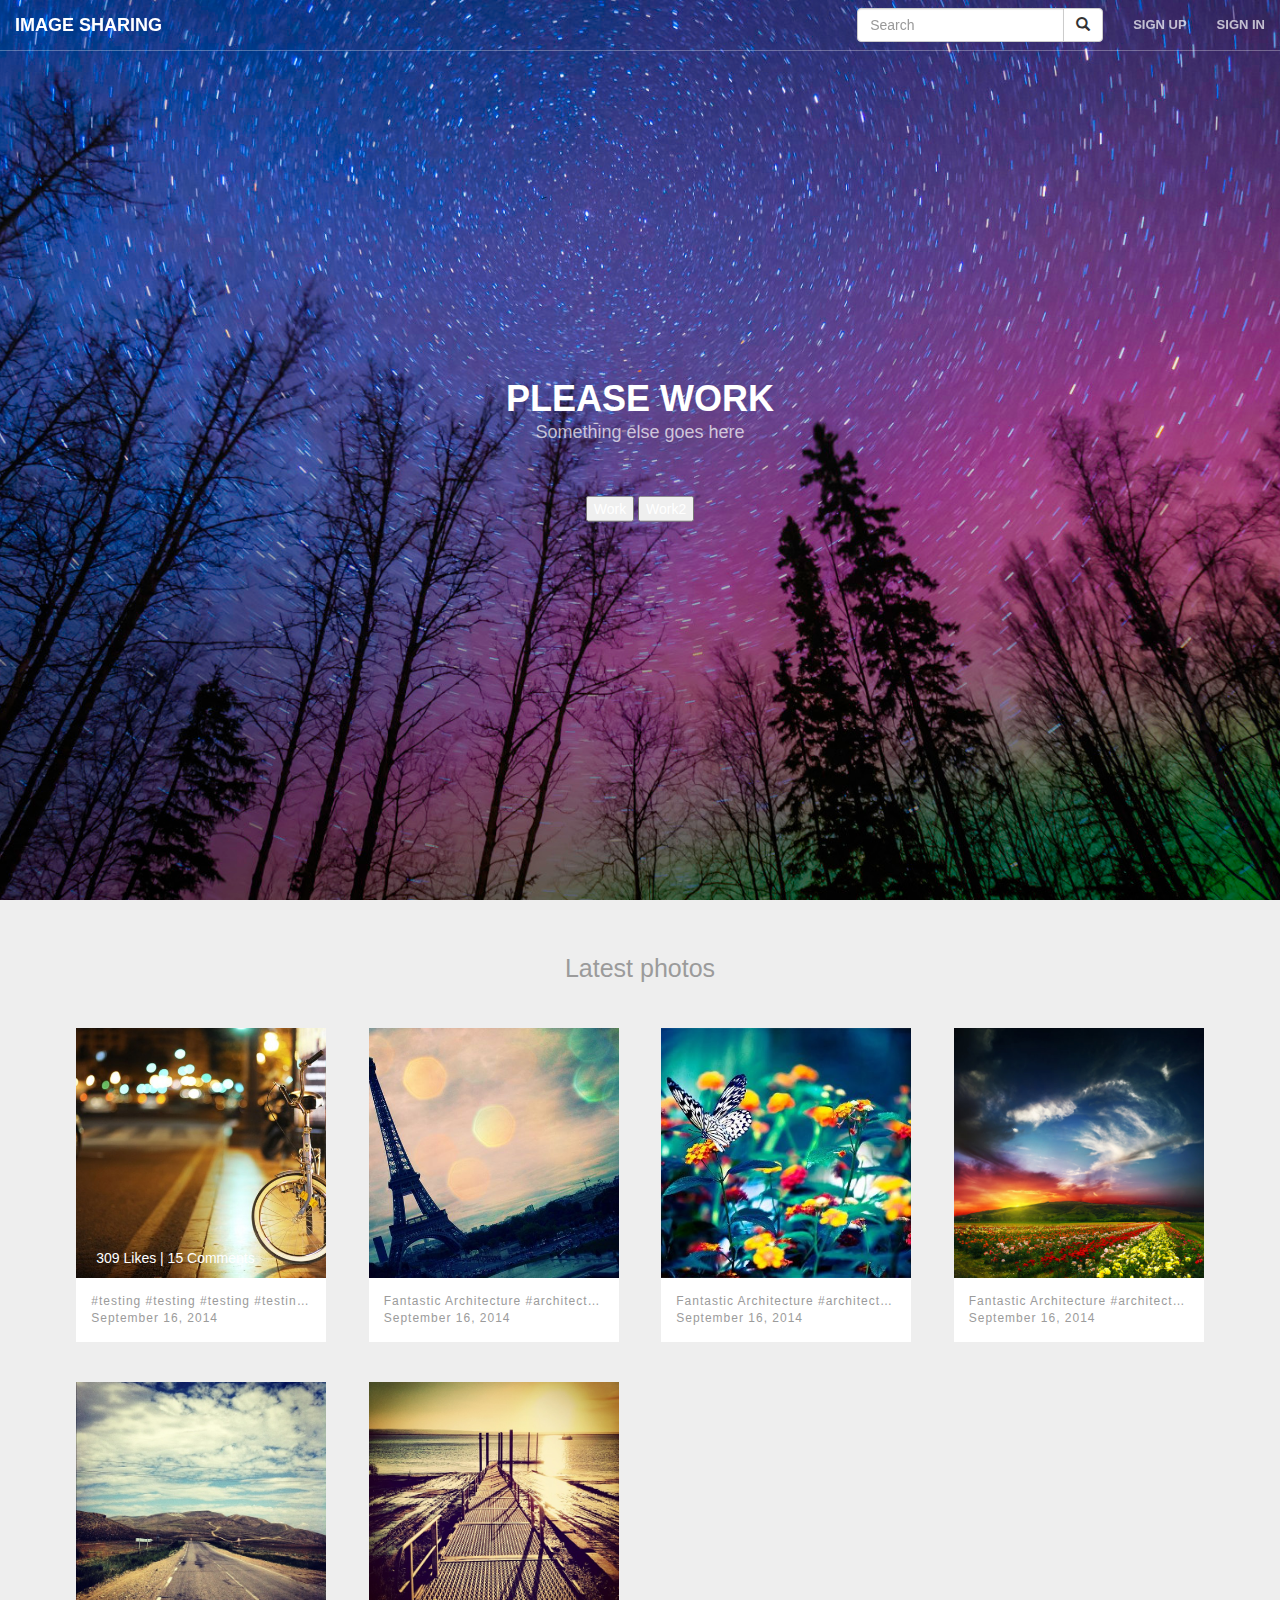
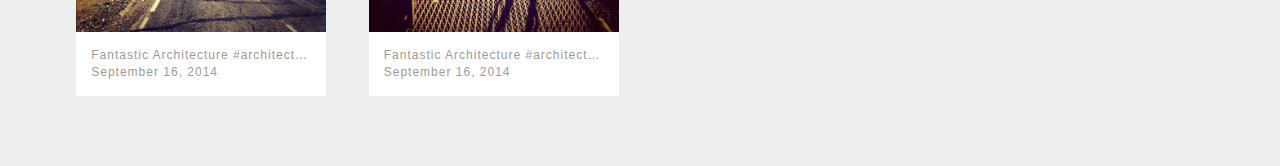
==== web/index.html @ 9ea5900d "jjkn" ====
<!DOCTYPE html>
<html lang="en">

    <head>
        <title>Image Sharing</title>
        <meta charset="utf-8">
        <meta name="viewport" content="width=device-width, initial-scale=1">
        <meta name="description" content="ImageSharing">
        <meta name="author" content="Group 8">

        <!--    Bootstrap-->
        <link rel="stylesheet" href="css/bootstrap/bootstrap.min.css">
        <!--    Main CSS-->
        <link rel="stylesheet" href="css/main.css">
        <!--    Custom Fonts-->

        <!--    Javascript-->
        <script src="js/jquery-2.1.4.min.js"></script>
        <script src="js/bootstrap/bootstrap.min.js"></script>
        <script src="js/main.js"></script>
        <script src="js/jquery.xml2json.js" type="text/javascript" language="javascript"></script>
    </head>

    <body>

        <nav id="mainNav" class="navbar navbar-default navbar-fixed-top">
            <div class="container-fluid">
                <div class="navbar-header">
                    <button type="button" class="navbar-toggle collapsed" data-toggle="collapse" data-target="#bs-example-navbar-collapse-1">
                        <span class="sr-only">Toggle navigation</span>
                        <span class="icon-bar"></span>
                        <span class="icon-bar"></span>
                        <span class="icon-bar"></span>
                    </button>
                    <a class="navbar-brand" href="index.html">Image Sharing</a>
                </div>
                <div class="collapse navbar-collapse" id="bs-example-navbar-collapse-1">
                    <ul class="nav navbar-nav navbar-right">
                        <!--                    <li><a href="#">Search</a></li>-->
                        <li><a href="#" id="signUp">Sign Up</a></li>
                        <li><a href="#" id="signIn">Sign In</a></li>
                        <li><a href="#" id="upload">Upload</a></li>
                        <li><a href="#" id="myPhotos">My photos</a></li>
                        <li><a href="#" id="logOut">Log Out</a></li>
                    </ul>
                    <div class="col-sm-3 col-md-3 pull-right">
                        <form class="navbar-form" role="search">
                            <div class="input-group">
                                <input type="text" class="form-control" placeholder="Search" id="searchInput" name="q">
                                <div class="input-group-btn">
                                    <button class="btn btn-default" type="submit" id="searchButton"><i class="glyphicon glyphicon-search"></i></button>
                                </div>
                            </div>
                        </form>
                    </div>
                </div>
            </div>
        </nav>

        <div class="modal fade" id="myMod2" tabindex="-1" role="dialog">
            <div class="modal-dialog">
                <div class="modal-content">
                    <div class="modal-header">
                        <button type="button" class="close" data-dismiss="modal" aria-label="Close"><span aria-hidden="true">&times;</span></button>
                        <h4 class="modal-title">Image Share</h4>
                    </div>
                    <div class="modal-body">


                        <form class="form-horizontal" role="form" action="upload" method="post" enctype="multipart/form-data">
                            <div class="form-group required">
                                <label  class="col-sm-2 control-label"
                                        for="tag">Tag</label>
                                <div class="col-sm-10">
                                    <input type="text" class="form-control"
                                           id="tagInput" name="tagInput" placeholder="Tag"/>
                                </div>
                            </div>


                            <div class="form-group required">
                                <label  class="col-sm-2 control-label"
                                        for="des">Description</label>
                                <div class="col-sm-10">
                                    <input type="text" class="form-control"
                                           id="desInput" name="desInput" placeholder="Description"/>
                                </div>
                            </div>

                            <div class="form-group required">
                                <div class="col-sm-offset-2 col-sm-10">
                                    <div class="input-group">
                                        <span class="input-group-btn">
                                            <span class="btn btn-default btn-file">
                                                Browse <input type="file" name="file">
                                            </span>
                                        </span>
                                        <input id="input-image" type="text" class="form-control" readonly>
                                    </div>
                                    <input type="submit" value="Upload" />
                                </div>
                            </div>
                            <input id="userID" name="userID" type="hidden" value="">
                        </form>
                    </div>
                    <div class="modal-footer">

                    </div>
                </div><!-- /.modal-content -->
            </div><!-- /.modal-dialog -->
        </div><!-- /.modal -->

        <div class="modal fade" id="myMod1" tabindex="-1" role="dialog">
            <div class="modal-dialog">
                <div class="modal-content">
                    <div class="modal-header">
                        <button type="button" class="close" data-dismiss="modal" aria-label="Close"><span aria-hidden="true">&times;</span></button>
                        <h4 class="modal-title">Sign Up</h4>
                    </div>
                    <div class="modal-body">


                        <form class="form-horizontal" role="form">
                            <div class="form-group required">
                                <label class="col-sm-2 control-label" for="inputEmail3">Username</label>
                                <div class="col-sm-10">
                                    <input type="text" class="form-control" id="inputUsernameSignup" name="username" placeholder="Username" />
                                </div>
                            </div>
                            <div class="form-group required">
                                <label class="col-sm-2 control-label" for="inputPassword3">Password</label>
                                <div class="col-sm-10">
                                    <input type="password" class="form-control" id="inputPasswordSignup" name="password" placeholder="Password" />
                                </div>
                            </div>

                            <div class="form-group required">
                                <label class="col-sm-2 control-label" for="inputPassword3">Confirm Password</label>
                                <div class="col-sm-10">
                                    <input type="password" class="form-control" id="inputPassword3" placeholder="Password" />
                                </div>
                            </div>

                            <div class="form-group required">
                                <label class="col-sm-2 control-label" for="inputEmail3">Email</label>
                                <div class="col-sm-10">
                                    <input type="email" class="form-control" id="inputEmailSignup" name="email" placeholder="Email" />
                                </div>
                            </div>

                            <div class="form-group">
                                <div class="col-sm-offset-2 col-sm-10">
                                    <button type="submit" class="btn btn-default" id="signUpButton">Submit</button>
                                </div>
                            </div>
                        </form>
                    </div>
                    <div class="modal-footer">

                    </div>
                </div>
                <!-- /.modal-content -->
            </div>
            <!-- /.modal-dialog -->
        </div>
        <!-- /.modal -->

        <div class="modal fade" id="myMod" tabindex="-1" role="dialog">
            <div class="modal-dialog">
                <div class="modal-content">
                    <div class="modal-header">
                        <button type="button" class="close" data-dismiss="modal" aria-label="Close"><span aria-hidden="true">&times;</span></button>
                        <h4 class="modal-title">Log In</h4>
                    </div>
                    <div class="modal-body">


                        <form class="form-horizontal" role="form">
                            <div class="form-group required">
                                <label class="col-sm-2 control-label" for="inputEmail3">Username</label>
                                <div class="col-sm-10">
                                    <input type="text" class="form-control" id="inputUsernameLogin" placeholder="Username" />
                                </div>
                            </div>
                            <div class="form-group required">
                                <label class="col-sm-2 control-label" for="inputPassword3">Password</label>
                                <div class="col-sm-10">
                                    <input type="password" class="form-control" id="inputPasswordLogin" placeholder="Password" />
                                </div>
                            </div>
                            <div class="form-group">
                                <div class="col-sm-offset-2 col-sm-10">
                                    <div class="checkbox">
                                        <label>
                                            <input type="checkbox" /> Remember me
                                        </label>
                                    </div>
                                </div>
                            </div>
                            <div class="form-group">
                                <div class="col-sm-offset-2 col-sm-10">
                                    <button class="btn btn-default" id="logInButton">Sign in</button>
                                </div>
                            </div>
                        </form>
                    </div>
                    <div class="modal-footer">

                    </div>
                </div>
                <!-- /.modal-content -->
            </div>
            <!-- /.modal-dialog -->
        </div>
        <!-- /.modal -->

        <header>
            <div class="header-content">
                <div class="header-content-inner">
                    <h1>Please work</h1>
                    <p>Something else goes here</p>
                    <button id="workpls">Work</button>
                    <button id="workpls2">Work2</button>
                </div>
            </div>
        </header>

        <section id="gallery" class="photo-container">
            <div class="container">
                <p>Latest photos</p>
                <div class="row">
                    <div id="image-feed">
                        <!-- The following HTML will be our template inside instafeed -->
                        <div class="col-xs-12 col-sm-6 col-md-4 col-lg-3">
                            <div class="photo-box">
                                <div class="image-wrap">
                                    <img class="img-responsive" src="images/test/3-night-photography.preview.jpg">
                                    <div class="likes">309 Likes | 15 Comments</div>

                                </div>
                                <div class="description">
                                    #testing #testing #testing #testing #testing #testing #testing
                                    <div class="date">September 16, 2014</div>
                                </div>
                            </div>
                        </div>
                        <div class="col-xs-12 col-sm-6 col-md-4 col-lg-3">
                            <div class="photo-box">
                                <figure class="image-wrap">
                                    <img class="img-responsive" src="images/test/Beautiful-Inspirational-Paris-Photography-7.jpg">
                                    <!--                                <div class="likes">309 Likes</div>-->

                                    <div class="description">
                                        Fantastic Architecture #architecture #testing
                                        <div class="date">September 16, 2014</div>
                                    </div>
                            </div>
                        </div>
                        <div class="col-xs-12 col-sm-6 col-md-4 col-lg-3">
                            <div class="photo-box">
                                <div class="image-wrap">
                                    <img class="img-responsive" src="images/test/Classic-and-Colorful-Photography.jpg">
                                    <!--                                <div class="likes">309 Likes</div>-->
                                </div>
                                <div class="description">
                                    Fantastic Architecture #architecture #testing
                                    <div class="date">September 16, 2014</div>
                                </div>
                            </div>
                        </div>
                        <div class="col-xs-12 col-sm-6 col-md-4 col-lg-3">
                            <div class="photo-box">
                                <div class="image-wrap">
                                    <img class="img-responsive" src="images/test/colorfulnature-5.jpg">
                                    <!--                                <div class="likes">309 Likes</div>-->
                                </div>
                                <div class="description">
                                    Fantastic Architecture #architecture #testing
                                    <div class="date">September 16, 2014</div>
                                </div>
                            </div>
                        </div>
                        <div class="col-xs-12 col-sm-6 col-md-4 col-lg-3">
                            <div class="photo-box">
                                <div class="image-wrap">
                                    <img class="img-responsive" src="images/test/nature125.jpg">
                                    <!--                                <div class="likes">309 Likes</div>-->
                                </div>
                                <div class="description">
                                    Fantastic Architecture #architecture #testing
                                    <div class="date">September 16, 2014</div>
                                </div>
                            </div>
                        </div>
                        <div class="col-xs-12 col-sm-6 col-md-4 col-lg-3">
                            <div class="photo-box">
                                <div class="image-wrap">
                                    <img class="img-responsive" src="images/test/nature182.jpg">
                                    <!--                                <div class="likes">309 Likes</div>-->
                                </div>
                                <div class="description">
                                    Fantastic Architecture #architecture #testing
                                    <div class="date">September 16, 2014</div>
                                </div>
                            </div>
                        </div>
                    </div>
                </div>
            </div>

        </section>
    </body>

</html>
---- web/css/main.css ----
html,
body {
    width: 100%;
    height: 100%;
}

.btn-file {
    position: relative;
    overflow: hidden;
}

.btn-file input[type=file] {
    position: absolute;
    top: 0;
    right: 0;
    min-width: 100%;
    min-height: 100%;
    font-size: 100px;
    text-align: right;
    filter: alpha(opacity=0);
    opacity: 0;
    outline: none;
    background: white;
    cursor: inherit;
    display: block;
}


input[readonly] {
  background-color: white !important;
  cursor: text !important;
}

.photo-container {
    background-color: #eeeeee;
}

.photo-box {
    margin: 20px auto;
    max-width: 250px;
}

.image-wrap {
    position: relative;
}

.image-wrap img {
    width: 250px;
    height: 250px;
    object-fit: cover;
    text-align: center;
}

.likes {
    position: absolute;
    bottom: 5px;
    left: 15px;
    padding: 5px;
    color: #ffffff;
}

.description {
    /*    font-family: $sub-font;*/
    font-size: 12px;
    background: #ffffff;
    color: #9b9b9b;
    letter-spacing: 1px;
    padding: 15px;
    /*    height: 75px;*/
    overflow: hidden;
    white-space: nowrap;
    text-overflow: ellipsis;
}

hr {
    max-width: 50px;
    border-color: #f05f40;
    border-width: 3px;
}

hr.light {
    border-color: #fff;
}

a {
    color: #f05f40;
    -webkit-transition: all .35s;
    -moz-transition: all .35s;
    transition: all .35s;
}

a:hover,
a:focus {
    color: #eb3812;
}


/*
h1,
h2,
h3,
h4,
h5,
h6 {
    font-family: 'Open Sans', 'Helvetica Neue', Arial, sans-serif;
}
*/

p {
    margin-bottom: 20px;
    font-size: 16px;
    line-height: 1.5;
}


/*

.bg-primary {
    background-color: #f05f40;
}

.bg-dark {
    color: #fff;
    background-color: #222;
}

.text-faded {
    color: rgba(255, 255, 255, .7);
}
*/

section {
    padding: 50px 0;
}

.container p {
    color: #9b9b9b;
    text-align: center;
    font-size: 25px;
}


/*

aside {
    padding: 50px 0;
}

.no-padding {
    padding: 0;
}
*/

.navbar-default {
    border-color: rgba(34, 34, 34, .05);
    font-family: 'Open Sans', 'Helvetica Neue', Arial, sans-serif;
    background-color: #252525;
    -webkit-transition: all .35s;
    -moz-transition: all .35s;
    transition: all .35s;
}

.navbar-default .navbar-header .navbar-brand {
    text-transform: uppercase;
    font-family: 'Open Sans', 'Helvetica Neue', Arial, sans-serif;
    font-weight: 700;
    color: #ffffff;
}

.navbar-default .navbar-header .navbar-brand:hover,
.navbar-default .navbar-header .navbar-brand:focus {
    color: #eb3812;
}

.navbar-default .nav > li>a,
.navbar-default .nav>li>a:focus {
    text-transform: uppercase;
    font-size: 13px;
    font-weight: 700;
    color: #ffffff;
}

.navbar-default .nav > li>a:hover,
.navbar-default .nav>li>a:focus:hover {
    color: #f05f40;
}

.navbar-default .nav > li.active>a,
.navbar-default .nav>li.active>a:focus {
    color: #f05f40!important;
    background-color: transparent;
}

.navbar-default .nav > li.active>a:hover,
.navbar-default .nav>li.active>a:focus:hover {
    background-color: transparent;
}

.navbar-default .navbar-toggle .icon-bar {
    background-color: rgba(255, 255, 255, 0.7);
}

.navbar-default .navbar-toggle {
    border-color: rgba(255, 255, 255, 0.7);
}

.form-group.required .control-label:after {
    content: "*";
    color: red;
}

@media(min-width:768px) {
    .navbar-default {
        border-color: rgba(255, 255, 255, .3);
        background-color: transparent;
        -webkit-transition: background .5s ease-in-out, padding .5s ease-in-out;
        -moz-transition: background .5s ease-in-out, padding .5s ease-in-out;
        transition: background .5s ease-in-out, padding .5s ease-in-out;
    }
    .navbar-form {
        float: right;
        padding: 0;
    }
    .form-group.required .control-label:after {
        content: "*";
        color: red;
    }
    /*
    .form-control {
    background-color: #ffffff;
    border-radius: 10px;
    border: 1px solid #555555;
    color: #black;
}

.btn {
    color: #000000;
    border-radius: 10px;
}
*/
    .top-nav-collapse {
        background: #252525;
    }
    .navbar-default .navbar-header .navbar-brand {
        color: rgba(255, 255, 255, .7);
    }
    .navbar-default .navbar-header .navbar-brand:hover,
    .navbar-default .navbar-header .navbar-brand:focus {
        color: #fff;
    }
    .navbar-default .nav > li>a,
    .navbar-default .nav>li>a:focus {
        color: rgba(255, 255, 255, .7);
    }
    .navbar-default .nav > li>a:hover,
    .navbar-default .nav>li>a:focus:hover {
        color: #fff;
    }
    .navbar-default.affix {
        border-color: rgba(34, 34, 34, .05);
        background-color: #fff;
    }
    .navbar-default.affix .navbar-header .navbar-brand {
        font-size: 14px;
        color: #f05f40;
    }
    .navbar-default.affix .navbar-header .navbar-brand:hover,
    .navbar-default.affix .navbar-header .navbar-brand:focus {
        color: #eb3812;
    }
    .navbar-default.affix .nav > li>a,
    .navbar-default.affix .nav>li>a:focus {
        color: #222;
    }
    .navbar-default.affix .nav > li>a:hover,
    .navbar-default.affix .nav>li>a:focus:hover {
        color: #f05f40;
    }
}

header {
    position: relative;
    width: 100%;
    min-height: auto;
    text-align: center;
    color: #fff;
    background-image: url(../images/header_shadow.jpg);
    background-position: center;
    -webkit-background-size: cover;
    -moz-background-size: cover;
    background-size: cover;
    -o-background-size: cover;
}

header .header-content {
    position: relative;
    width: 100%;
    padding: 100px 15px;
    text-align: center;
}

header .header-content .header-content-inner h1 {
    margin-top: 0;
    margin-bottom: 0;
    text-transform: uppercase;
    font-weight: 700;
}

header .header-content .header-content-inner hr {
    margin: 30px auto;
}

header .header-content .header-content-inner p {
    margin-bottom: 50px;
    font-size: 16px;
    font-weight: 300;
    color: rgba(255, 255, 255, .7);
}

@media(min-width:768px) {
    header {
        min-height: 100%;
    }
    header .header-content {
        position: absolute;
        top: 50%;
        padding: 0 50px;
        -webkit-transform: translateY(-50%);
        -ms-transform: translateY(-50%);
        transform: translateY(-50%);
    }
    header .header-content .header-content-inner {
        margin-right: auto;
        margin-left: auto;
        max-width: 1000px;
    }
    header .header-content .header-content-inner p {
        margin-right: auto;
        margin-left: auto;
        max-width: 80%;
        font-size: 18px;
    }
}
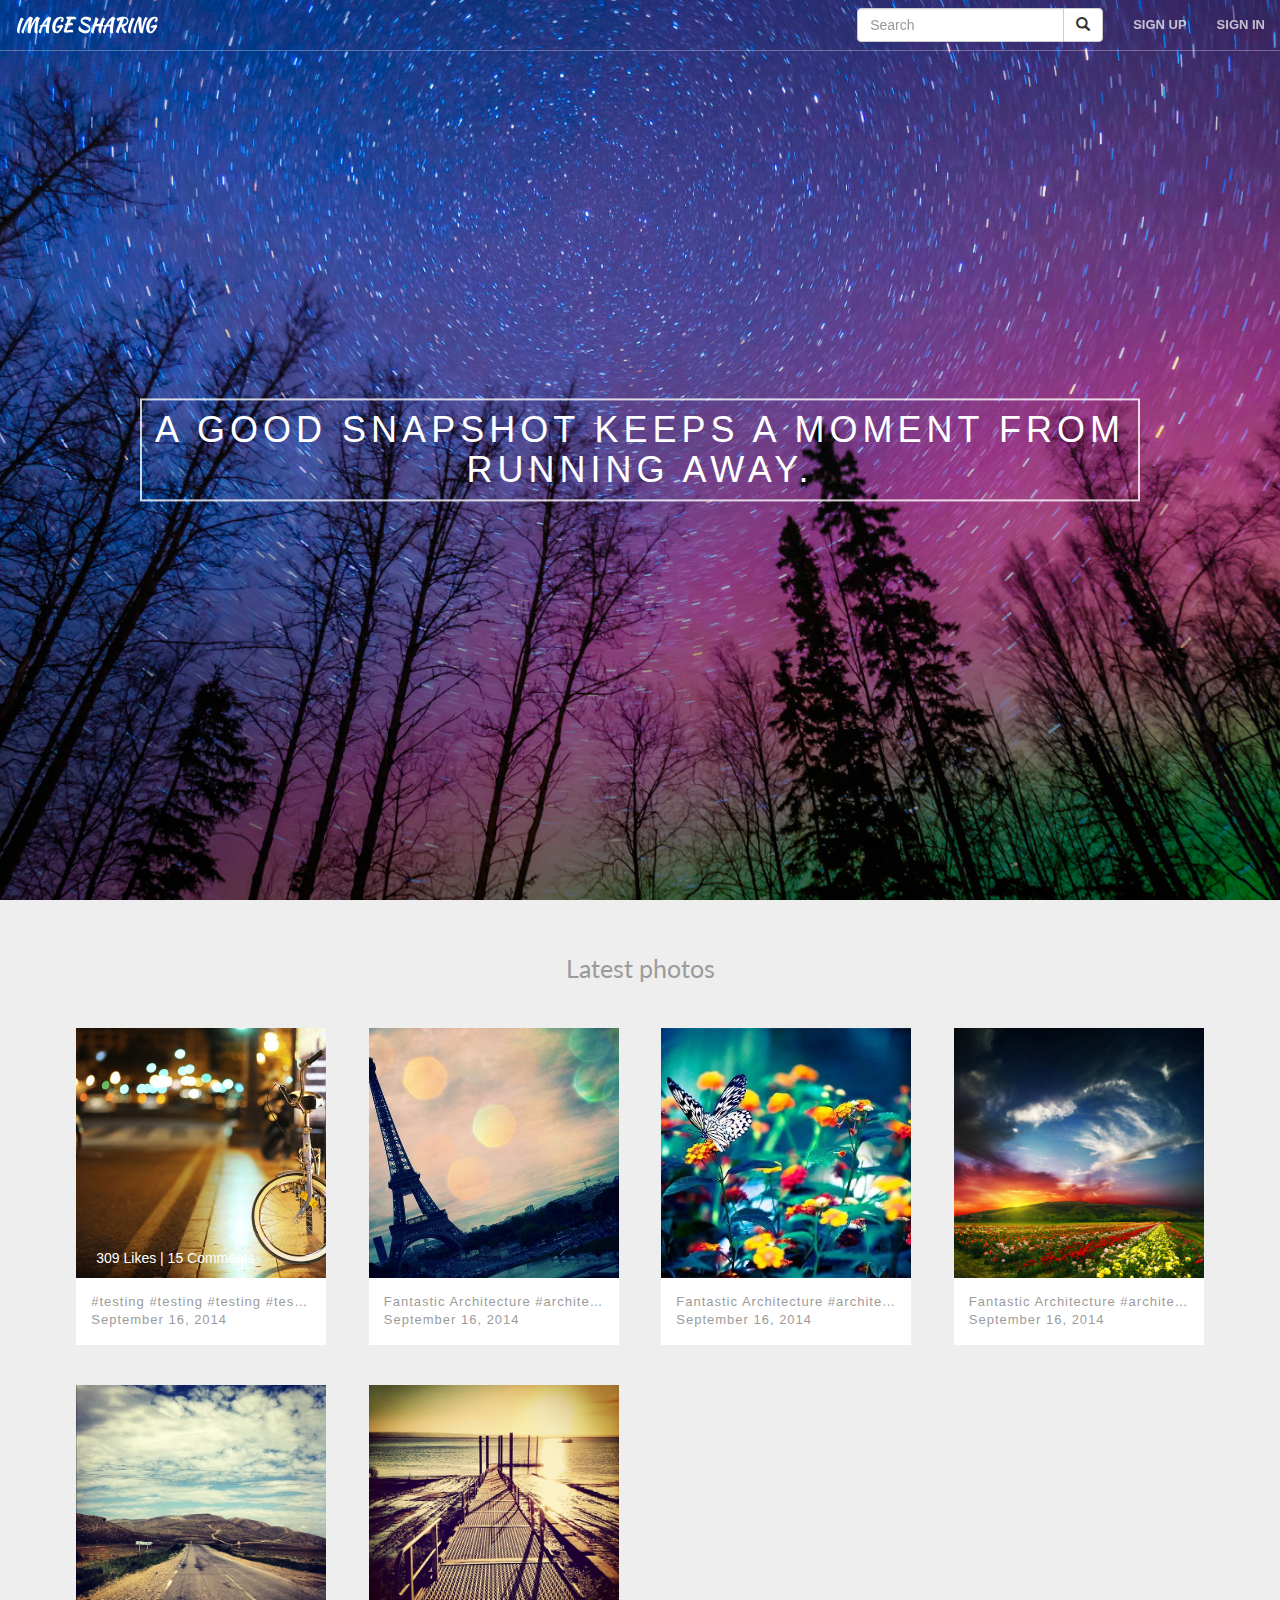
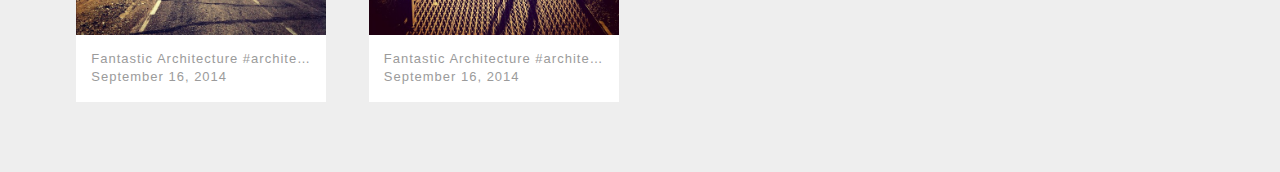
==== commit 3ac0cfe7: "add some colors/styles to the layout" ====
--- a/web/index.html
+++ b/web/index.html
@@ -13,7 +13,8 @@
         <!--    Main CSS-->
         <link rel="stylesheet" href="css/main.css">
         <!--    Custom Fonts-->
-
+        <link rel="stylesheet" href="css/font-awesome.min.css">
+        <link href='http://fonts.googleapis.com/css?family=Lato:400,700|Kaushan+Script|Montserrat' rel='stylesheet' type='text/css'>
         <!--    Javascript-->
         <script src="js/jquery-2.1.4.min.js"></script>
         <script src="js/bootstrap/bootstrap.min.js"></script>
@@ -22,7 +23,7 @@
     </head>
 
     <body>
-
+        <!--Navigation bar-->
         <nav id="mainNav" class="navbar navbar-default navbar-fixed-top">
             <div class="container-fluid">
                 <div class="navbar-header">
@@ -57,7 +58,8 @@
             </div>
         </nav>
 
-        <div class="modal fade" id="myMod2" tabindex="-1" role="dialog">
+        <!--Upload form-->
+        <div class="modal fade" id="uploadForm" tabindex="-1" role="dialog">
             <div class="modal-dialog">
                 <div class="modal-content">
                     <div class="modal-header">
@@ -73,7 +75,7 @@
                                         for="tag">Tag</label>
                                 <div class="col-sm-10">
                                     <input type="text" class="form-control"
-                                           id="tagInput" name="tagInput" placeholder="Tag"/>
+                                           id="tagInput" name="tagInput" placeholder="Tag" required/>
                                 </div>
                             </div>
 
@@ -83,7 +85,7 @@
                                         for="des">Description</label>
                                 <div class="col-sm-10">
                                     <input type="text" class="form-control"
-                                           id="desInput" name="desInput" placeholder="Description"/>
+                                           id="desInput" name="desInput" placeholder="Description" required/>
                                 </div>
                             </div>
 
@@ -92,7 +94,7 @@
                                     <div class="input-group">
                                         <span class="input-group-btn">
                                             <span class="btn btn-default btn-file">
-                                                Browse <input type="file" name="file">
+                                                Browse <input type="file" name="file" required>
                                             </span>
                                         </span>
                                         <input id="input-image" type="text" class="form-control" readonly>
@@ -110,7 +112,8 @@
             </div><!-- /.modal-dialog -->
         </div><!-- /.modal -->
 
-        <div class="modal fade" id="myMod1" tabindex="-1" role="dialog">
+        <!--Sign up form-->
+        <div class="modal fade" id="signUpForm" tabindex="-1" role="dialog">
             <div class="modal-dialog">
                 <div class="modal-content">
                     <div class="modal-header">
@@ -124,27 +127,27 @@
                             <div class="form-group required">
                                 <label class="col-sm-2 control-label" for="inputEmail3">Username</label>
                                 <div class="col-sm-10">
-                                    <input type="text" class="form-control" id="inputUsernameSignup" name="username" placeholder="Username" />
+                                    <input type="text" class="form-control" id="inputUsernameSignup" name="username" placeholder="Username" required />
                                 </div>
                             </div>
                             <div class="form-group required">
                                 <label class="col-sm-2 control-label" for="inputPassword3">Password</label>
                                 <div class="col-sm-10">
-                                    <input type="password" class="form-control" id="inputPasswordSignup" name="password" placeholder="Password" />
+                                    <input type="password" class="form-control" id="inputPasswordSignup" name="password" placeholder="Password" required/>
                                 </div>
                             </div>
 
                             <div class="form-group required">
                                 <label class="col-sm-2 control-label" for="inputPassword3">Confirm Password</label>
                                 <div class="col-sm-10">
-                                    <input type="password" class="form-control" id="inputPassword3" placeholder="Password" />
+                                    <input type="password" class="form-control" id="inputPassword3" placeholder="Password" required/>
                                 </div>
                             </div>
 
                             <div class="form-group required">
                                 <label class="col-sm-2 control-label" for="inputEmail3">Email</label>
                                 <div class="col-sm-10">
-                                    <input type="email" class="form-control" id="inputEmailSignup" name="email" placeholder="Email" />
+                                    <input type="email" class="form-control" id="inputEmailSignup" name="email" placeholder="Email" required />
                                 </div>
                             </div>
 
@@ -165,7 +168,8 @@
         </div>
         <!-- /.modal -->
 
-        <div class="modal fade" id="myMod" tabindex="-1" role="dialog">
+        <!--Log in form-->
+        <div class="modal fade" id="signInForm" tabindex="-1" role="dialog">
             <div class="modal-dialog">
                 <div class="modal-content">
                     <div class="modal-header">
@@ -179,13 +183,13 @@
                             <div class="form-group required">
                                 <label class="col-sm-2 control-label" for="inputEmail3">Username</label>
                                 <div class="col-sm-10">
-                                    <input type="text" class="form-control" id="inputUsernameLogin" placeholder="Username" />
+                                    <input type="text" class="form-control" id="inputUsernameLogin" placeholder="Username" required />
                                 </div>
                             </div>
                             <div class="form-group required">
                                 <label class="col-sm-2 control-label" for="inputPassword3">Password</label>
                                 <div class="col-sm-10">
-                                    <input type="password" class="form-control" id="inputPasswordLogin" placeholder="Password" />
+                                    <input type="password" class="form-control" id="inputPasswordLogin" placeholder="Password" required/>
                                 </div>
                             </div>
                             <div class="form-group">
@@ -199,7 +203,7 @@
                             </div>
                             <div class="form-group">
                                 <div class="col-sm-offset-2 col-sm-10">
-                                    <button class="btn btn-default" id="logInButton">Sign in</button>
+                                    <button type="Submit" class="btn btn-default" id="logInButton">Sign in</button>
                                 </div>
                             </div>
                         </form>
@@ -214,23 +218,70 @@
         </div>
         <!-- /.modal -->
 
+        <!--Image form-->
+        <div class="modal fade" id="imagemodal" tabindex="-1" role="dialog" aria-labelledby="myModalLabel" aria-hidden="true">
+            <div class="modal-dialog">
+                <div class="modal-content">
+                    <div class="modal-header">
+                        <button type="button" class="close" data-dismiss="modal"><span aria-hidden="true">&times;</span><span class="sr-only">Close</span></button>
+                        <h4 class="modal-title" id="myModalLabel">Image preview</h4>
+                    </div>
+                    <div class="modal-body">
+                        <img src="" id="imagepreview" style="width: 100%;" >
+                    </div>
+                   
+                    <div style="float:left;margin-right:7px">
+                        
+                        <button id="submitLike">Like</button>
+                    </div>
+                    <div id="likes" >
+                        <p>5 likes</p>
+                    </div>
+                     <div id="owner"><p>Uploaded by: </p></div>
+                    <div id="description">
+                        <p>Description: </p>
+                    </div>
+                    <div id="tags">                        
+                        <p>Tags: </p>
+                    </div>
+                    <div id="linkImage">                        
+                        <p>Link: </p>
+                    </div>
+                    <p>Comments: </p>
+                    <div id="comments">
+                        <ul id="listComments">
+                        </ul>
+                    </div>
+                    <div class="form-group">
+                        <label for="comment">Comment:</label>
+
+                        <!--<input type="text" required id="commentInput">-->
+                        <textarea class="form-control" rows="2"  id="commentInput"></textarea>
+                        <!--<input type="submit" id="submitComment">-->
+                        <button type="submit" class="btn btn-default" id="submitComment">Submit</button>
+                    </div>                
+                    <div class="modal-footer">
+                        <button type="button" class="btn btn-default" data-dismiss="modal">Close</button>
+                    </div>
+                </div>
+            </div>
+        </div>
+
         <header>
             <div class="header-content">
                 <div class="header-content-inner">
-                    <h1>Please work</h1>
-                    <p>Something else goes here</p>
-                    <button id="workpls">Work</button>
-                    <button id="workpls2">Work2</button>
+                    <h1>A good snapshot keeps a moment from running away.</h1>
                 </div>
             </div>
         </header>
 
+        <!--Image gallery-->
         <section id="gallery" class="photo-container">
             <div class="container">
-                <p>Latest photos</p>
+                <p id="searchResultText">Latest photos</p>
                 <div class="row">
                     <div id="image-feed">
-                        <!-- The following HTML will be our template inside instafeed -->
+                        <!--The following HTML will be replaced when running-->
                         <div class="col-xs-12 col-sm-6 col-md-4 col-lg-3">
                             <div class="photo-box">
                                 <div class="image-wrap">
--- a/web/css/main.css
+++ b/web/css/main.css
@@ -2,6 +2,12 @@
 body {
     width: 100%;
     height: 100%;
+    padding-right:0px !important;
+    margin-right:0px !important;
+}
+
+div .modal-content {
+    padding: 10px;
 }
 
 .btn-file {
@@ -27,8 +33,8 @@
 
 
 input[readonly] {
-  background-color: white !important;
-  cursor: text !important;
+    background-color: white !important;
+    cursor: text !important;
 }
 
 .photo-container {
@@ -60,18 +66,19 @@
 }
 
 .description {
-    /*    font-family: $sub-font;*/
-    font-size: 12px;
+    font-size: 13px;
     background: #ffffff;
     color: #9b9b9b;
     letter-spacing: 1px;
     padding: 15px;
-    /*    height: 75px;*/
     overflow: hidden;
     white-space: nowrap;
     text-overflow: ellipsis;
 }
 
+#searchResultText   {
+    font-family: 'Lato', sans-serif;
+}
 hr {
     max-width: 50px;
     border-color: #f05f40;
@@ -83,7 +90,7 @@
 }
 
 a {
-    color: #f05f40;
+    color: #0087FF;
     -webkit-transition: all .35s;
     -moz-transition: all .35s;
     transition: all .35s;
@@ -94,17 +101,13 @@
     color: #eb3812;
 }
 
-
-/*
-h1,
-h2,
-h3,
-h4,
-h5,
-h6 {
-    font-family: 'Open Sans', 'Helvetica Neue', Arial, sans-serif;
-}
-*/
+h1 {
+    text-transform: uppercase;
+    font-family: Futura, "Trebuchet MS", Arial, sans-serif;
+    letter-spacing: 5px;
+    font-weight: 500;
+    -webkit-font-smoothing: antialiased !important;
+}
 
 p {
     margin-bottom: 20px;
@@ -112,23 +115,6 @@
     line-height: 1.5;
 }
 
-
-/*
-
-.bg-primary {
-    background-color: #f05f40;
-}
-
-.bg-dark {
-    color: #fff;
-    background-color: #222;
-}
-
-.text-faded {
-    color: rgba(255, 255, 255, .7);
-}
-*/
-
 section {
     padding: 50px 0;
 }
@@ -138,18 +124,6 @@
     text-align: center;
     font-size: 25px;
 }
-
-
-/*
-
-aside {
-    padding: 50px 0;
-}
-
-.no-padding {
-    padding: 0;
-}
-*/
 
 .navbar-default {
     border-color: rgba(34, 34, 34, .05);
@@ -162,7 +136,7 @@
 
 .navbar-default .navbar-header .navbar-brand {
     text-transform: uppercase;
-    font-family: 'Open Sans', 'Helvetica Neue', Arial, sans-serif;
+    font-family: 'Kaushan Script', cursive;
     font-weight: 700;
     color: #ffffff;
 }
@@ -225,24 +199,12 @@
         content: "*";
         color: red;
     }
-    /*
-    .form-control {
-    background-color: #ffffff;
-    border-radius: 10px;
-    border: 1px solid #555555;
-    color: #black;
-}
-
-.btn {
-    color: #000000;
-    border-radius: 10px;
-}
-*/
+
     .top-nav-collapse {
         background: #252525;
     }
     .navbar-default .navbar-header .navbar-brand {
-        color: rgba(255, 255, 255, .7);
+        color: rgba(255, 255, 255);
     }
     .navbar-default .navbar-header .navbar-brand:hover,
     .navbar-default .navbar-header .navbar-brand:focus {
@@ -303,7 +265,8 @@
     margin-top: 0;
     margin-bottom: 0;
     text-transform: uppercase;
-    font-weight: 700;
+    border: 2px solid rgba(255, 255, 255, 0.8);
+    padding: 10px;
 }
 
 header .header-content .header-content-inner hr {
